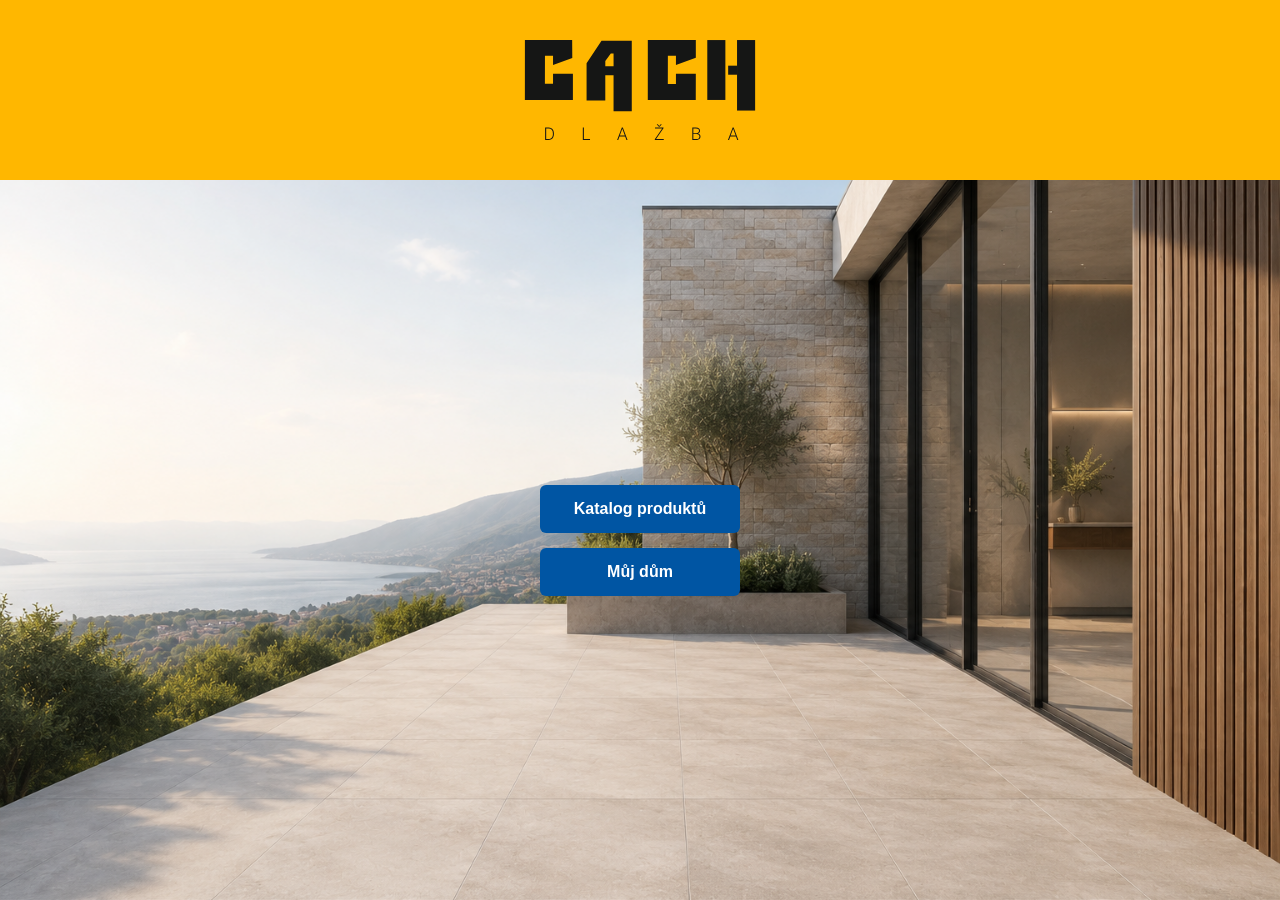
==== index.html @ 5391fc87 "20.05.26" ====
<!DOCTYPE html>
<html lang="cs">
<head>
    <meta charset="UTF-8">
    <meta name="viewport" content="width=device-width, initial-scale=1.0">
    <title>Dlažba</title>
    <link rel="preconnect" href="https://fonts.googleapis.com">
    <link rel="preconnect" href="https://fonts.gstatic.com" crossorigin>
    <link href="https://fonts.googleapis.com/css2?family=Open+Sans:ital,wght@0,300..800;1,300..800&display=swap" rel="stylesheet">
    <link rel="stylesheet" href="style.css">
</head>
<body>
    <div class="page-wrapper">
    <header class="header">
        <img src="images/logo_cach.svg" alt="logo" class="logo">
    </header>
    <main class="main home-page">
      <a class="button" href="#">Katalog produktů</a>
      <a class="button" href="#">Můj dům</a>
    </main>
    </div>
</body>
</html>
---- style.css ----
:root {
  --primary: #FFB700;
  --secondary: #0055A3;
  --dark: #161615;
  --light: #FFFFFF;
  --light-gray: #e0e0e0;
  --medium-gray: #808080;
  --dark-gray: #303030;
}

*{
    box-sizing: border-box;
}

body {
  margin: 0px;
  font-family: "Open Sans", sans-serif;
  font-optical-sizing: auto;
}

.page-wrapper {
  display: flex;
  flex-direction: column;
  min-height: 100vh;
}

.header {
  padding: 40px;
  color: var(--dark);
  background: var(--primary);
}

.logo {
    display: block;
    width: 100%;
    max-height: 100px;
    margin-inline: auto;
}

.main {
  flex-grow: 1;
  background: var(--light);
  padding: 20px;
}



/*----------------------------------*/
/*BUTTON*/
/*----------------------------------*/
.button {
  display: inline-block;
  text-decoration: none;
  font-family: sans-serif;
  font-weight: bold;
  
  padding: 15px 30px;

  text-align: center;
  border-radius: 6px;
  border: none;

  background-color: var(--secondary);
  color: var(--light);

  transition: background 0.2s, color 0.2s;

}

.button:hover {
  background-color: var(--primary);
  color: var(--dark);
}



/*----------------------------------*/
/*HOME PAGE*/
/*----------------------------------*/

.home-page {
  background-image: url(images/home-bg.png);
  background-size: cover;
  background-position: center;
  display: flex;
  flex-direction: column;
  justify-content: center;
  align-items: center;
  gap: 15px;
  padding: 50px;
  
}

.home-page .button {
    min-width: 200px;
}



/*----------------------------------*/
/*KATALOG*/
/*----------------------------------*/

.products {
  /* display: flex;
  gap: px;
  flex-wrap: wrap; */
  display: grid;
  grid-template-columns: repeat(2, 1fr);
  gap: 10px;
}

.product {
  border: 1px solid var(--light-gray);
  padding: 20px;

}

.product-img {
  width: 100%;
  display: block;
}

.product-name {
  margin-bottom: 5px;
}

.product-maker {
  color: var(--medium-gray);
  font-size: 80%;
  margin-top: 5px;
}

.product-price {
  font-weight: bold;
}

@media (min-width: 768px) {
  .products {
    grid-template-columns: repeat(3, 1fr);
  }
}

@media (min-width: 1020px) {
  .products {
    grid-template-columns: repeat(4, 1fr);
  }
}



/*----------------------------------*/
/*DETAIL*/
/*----------------------------------*/

.detail {
  margin-top: 20px;
}

.detail-img {
  width: 100%;
  display: block;
}

.detail-name {
  margin-bottom: 5px;
}

.detail-maker {
  color: var(--medium-gray);
  margin-top: 5px;
}

.detail-price {
  font-weight: bold;
  font-size: 1.5em;
  margin-bottom: 5px;
}

.detail-package {
  color: var(--medium-gray);
  margin-top: 5px;
}

.detail-description {
  margin-top: 30px;
}

@media (min-width: 768px) {
  .detail {
    display: flex;
    align-items: flex-start;
    gap: 30px;
  }
  .detail-img {
    width: 40%;
  }
}

@media (min-width: 1020px) {
    .detail-img {
    width: 50%;
  }
}
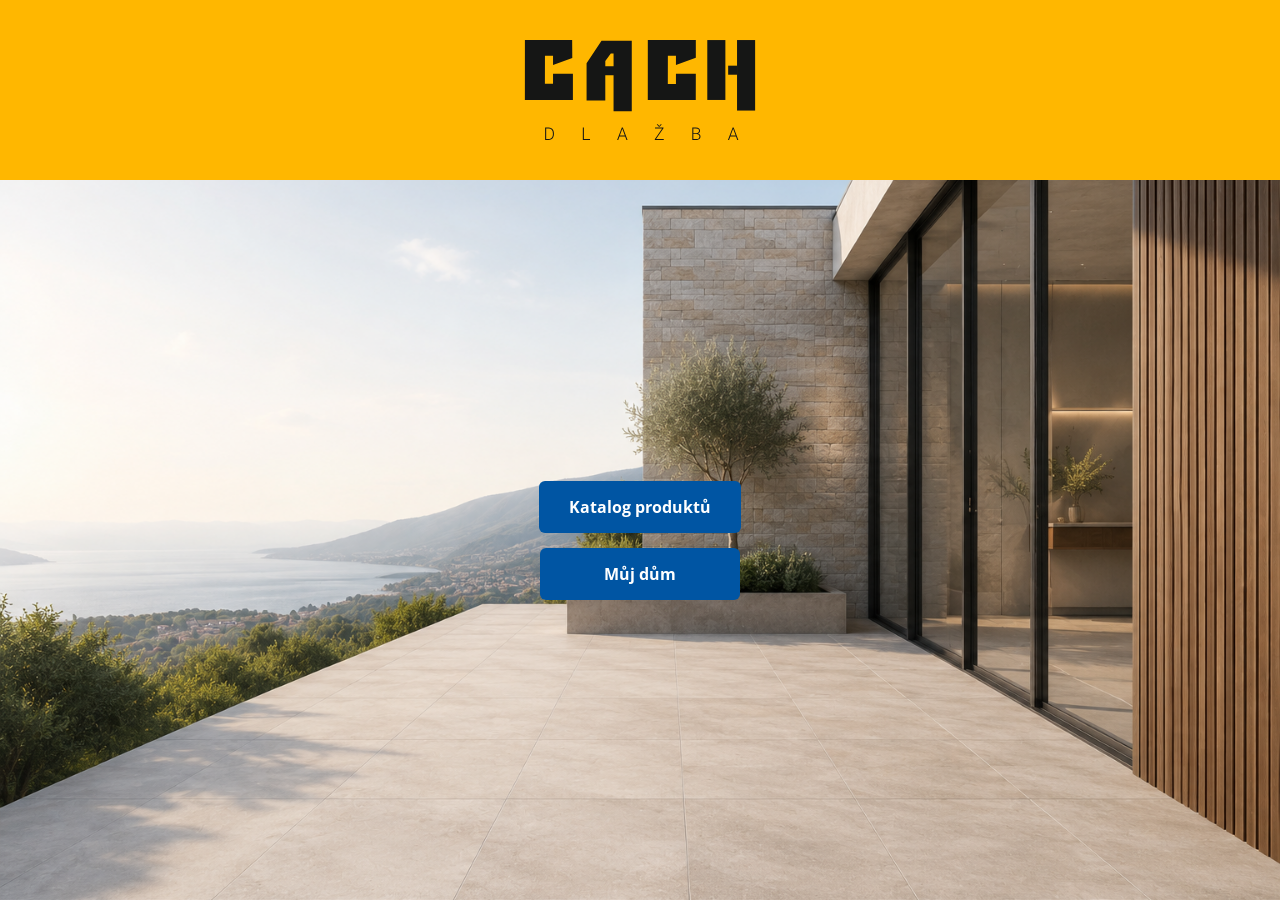
==== commit 978849d3: "Formulář pro editaci místnosti" ====
--- a/index.html
+++ b/index.html
@@ -15,8 +15,8 @@
         <img src="images/logo_cach.svg" alt="logo" class="logo">
     </header>
     <main class="main home-page">
-      <a class="button" href="#">Katalog produktů</a>
-      <a class="button" href="#">Můj dům</a>
+      <a class="button" href="katalog.html">Katalog produktů</a>
+      <a class="button" href="mujdum.html">Můj dům</a>
     </main>
     </div>
 </body>
--- a/style.css
+++ b/style.css
@@ -51,7 +51,8 @@
 .button {
   display: inline-block;
   text-decoration: none;
-  font-family: sans-serif;
+  font-family: "Open Sans", sans-serif;
+  font-size: 1em;
   font-weight: bold;
   
   padding: 15px 30px;
@@ -71,6 +72,70 @@
   background-color: var(--primary);
   color: var(--dark);
 }
+
+
+
+
+/*----------------------------------*/
+/*TABLE*/
+/*----------------------------------*/
+
+.table {
+  border-collapse: collapse;
+  width: 100%;
+  margin-block: 20px;
+}
+
+.table td {
+  padding: 8px 12px;
+  border: 1px solid var(--light-gray);
+}
+
+.table tr:hover {
+  background: lightblue;
+}
+
+
+
+/*----------------------------------*/
+/*FORMULÁŘ*/
+/*----------------------------------*/
+.form-field {
+  margin-bottom: 10px;
+}
+
+.form-field label {
+  display: block;
+  font-weight: bold;
+}
+
+.form-field input {
+  border: 1px solid var(--medium-gray);
+  border-radius: 6px;
+  padding: 8px 12px;
+}
+
+.form-section {
+  margin-block: 30px;
+}
+
+.form-tile {
+  margin-top: 10px;
+  display: flex;
+  gap: 20px;
+  align-items: flex-start;
+
+}
+
+.form-tile-img {
+  width: 150px;
+
+}
+
+.form-tile-price {
+  font-weight: bold;
+}
+
 
 
 
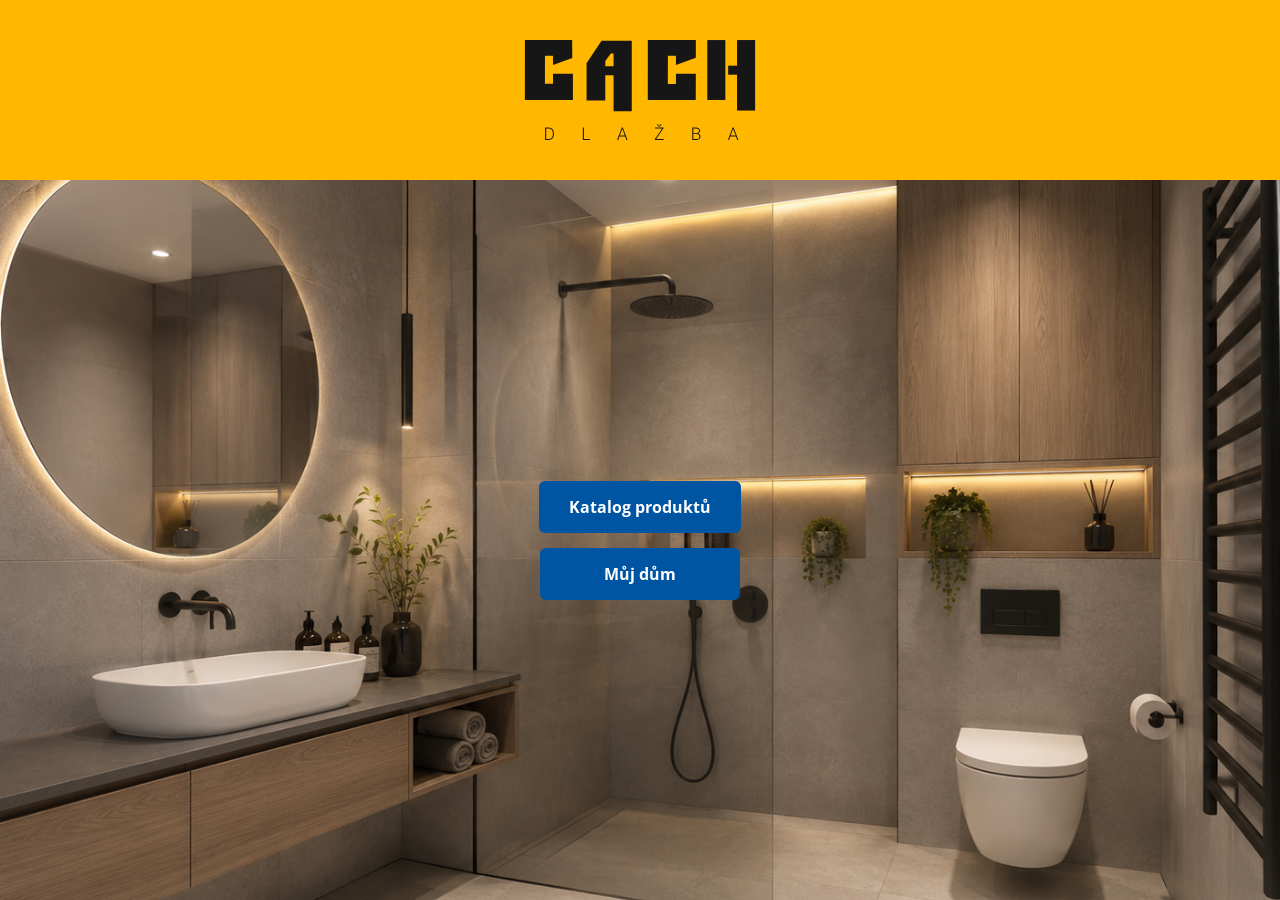
==== commit f48f2d56: "oprava ikok + oprava read me" ====
--- a/index.html
+++ b/index.html
@@ -8,6 +8,20 @@
     <link rel="preconnect" href="https://fonts.gstatic.com" crossorigin>
     <link href="https://fonts.googleapis.com/css2?family=Open+Sans:ital,wght@0,300..800;1,300..800&display=swap" rel="stylesheet">
     <link rel="stylesheet" href="style.css">
+    <!-- Favicon -->
+    <link rel="icon" type="image/png" sizes="48x48" href="images/favicon-32.png">
+    <link rel="icon" type="image/png" sizes="32x32" href="images/favicon-32.png">
+    <link rel="icon" type="image/png" sizes="16x16" href="images/favicon-16.png">
+    <!-- Manifest -->
+    <link rel="manifest" href="manifest.json">
+
+    <!-- Barva prohlížeče (adresní lišta na Androidu) -->
+    <meta name="theme-color" content="#FFB700">
+
+    <!-- Fallback ikona / iOS, který manifest ignoruje -->
+    <link rel="apple-touch-icon" href="images/icon-192x192.png">
+    <meta name="apple-mobile-web-app-capable" content="yes">
+    <meta name="apple-mobile-web-app-status-bar-style" content="default">
 </head>
 <body>
     <div class="page-wrapper">
@@ -19,5 +33,15 @@
       <a class="button" href="mujdum.html">Můj dům</a>
     </main>
     </div>
+    <script>
+    // Registrace proběhne jen pokud ji prohlížeč podporuje
+    if ("serviceWorker" in navigator) {
+      window.addEventListener("load", () => {
+        navigator.serviceWorker.register("./sw.js")
+         .then(reg => console.log("Service Worker zaregistrován!", reg))
+         .catch(err => console.log("Registrace selhala:", err));
+      });
+    }
+    </script>
 </body>
 </html>
--- a/style.css
+++ b/style.css
@@ -8,7 +8,7 @@
   --dark-gray: #303030;
 }
 
-*{
+* {
     box-sizing: border-box;
 }
 
@@ -75,7 +75,6 @@
 
 
 
-
 /*----------------------------------*/
 /*TABLE*/
 /*----------------------------------*/
@@ -138,13 +137,12 @@
 
 
 
-
 /*----------------------------------*/
 /*HOME PAGE*/
 /*----------------------------------*/
 
 .home-page {
-  background-image: url(images/home-bg.png);
+  background-image: url(images/koupena.png);
   background-size: cover;
   background-position: center;
   display: flex;
@@ -266,4 +264,69 @@
     .detail-img {
     width: 50%;
   }
+}
+
+/*----------------------------------*/
+/*DIALOG*/
+/*----------------------------------*/
+
+.dialog {
+  background-color: white;
+  box-shadow: 5px 5px 15px #00000080;
+  padding: 20px;
+  border-radius: 6px;
+  position: fixed;
+  top: 50px;
+  left: 50px;
+  bottom: 50px;
+  right: 50px;
+  display: none;
+}
+
+.dialog-close {
+  background-color: crimson;
+  color: #FFFFFF;
+  border: none;
+  font-size: 20px;
+  border-radius: 6px;
+  padding: 5px 10px;
+  position: absolute;
+  right: -15px;
+  top: -15px;
+
+}
+
+.tiles {
+  overflow-y: scroll;
+  height: 100%;
+}
+
+.tile {
+  display: flex;
+  gap: 20px;
+  align-items: center;
+  margin-bottom: 20px;
+}
+
+.tile-content {
+  flex-grow: 1;
+}
+
+.tile-img {
+  width: 100px;
+}
+
+.tile-name {
+  margin-block: 5px;
+  font-size: 18px;
+}
+
+.tile-maker {
+  margin-block: 5px;
+  font-size: 14px;
+  color: var(--medium-gray);
+}
+
+.tile-price {
+  margin-block: 5px;
 }
